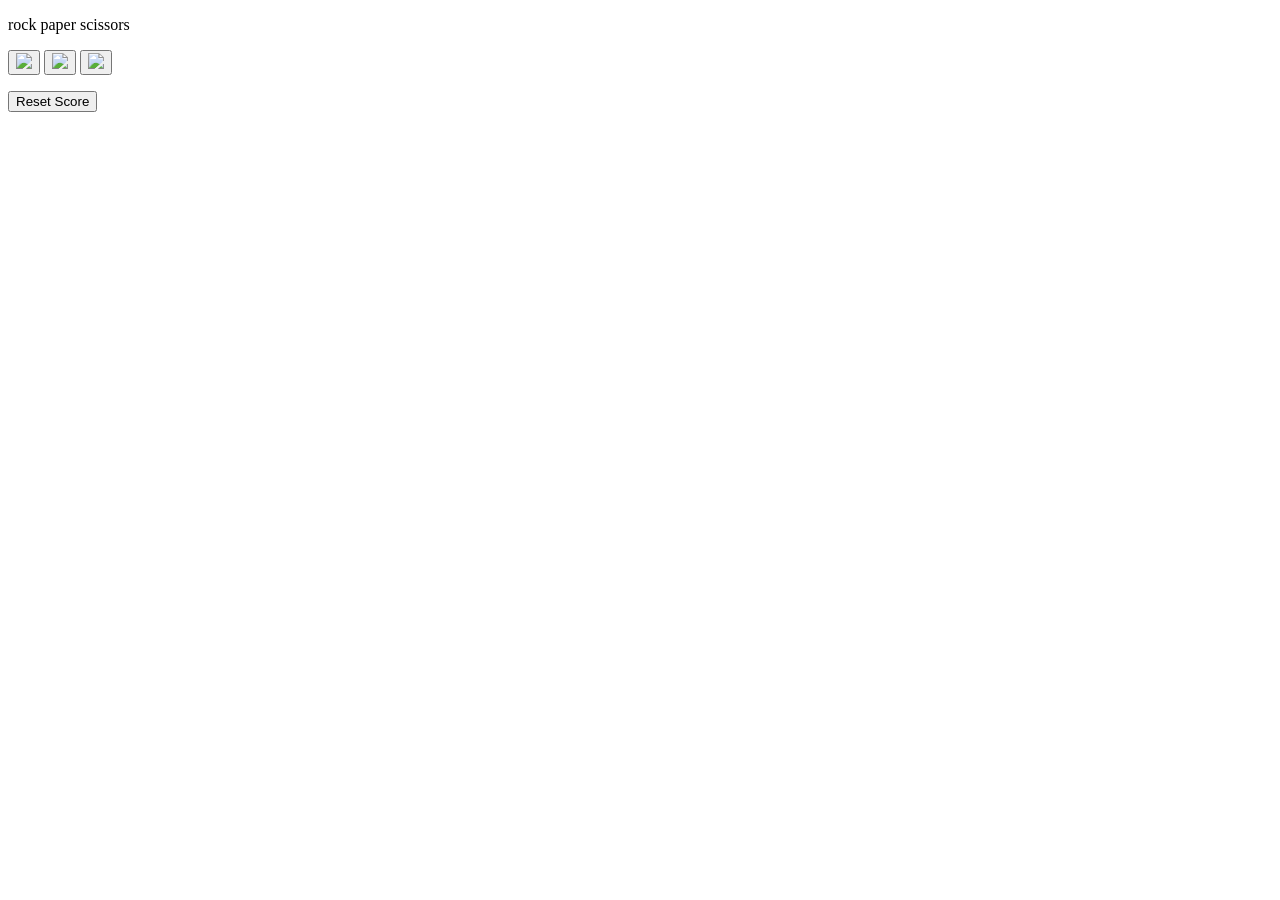
==== 10-rock-paper-scissors.html @ c2138967 "Add files via upload" ====
<!DOCTYPE html>
<html lang="en">
<head>
  <meta charset="UTF-8">
  <meta name="viewport" content="width=device-width, initial-scale=1.0">
  <title>rock-paper-scissorsGame</title>

  <link rel="stylesheet" href="styles/10-rock-paper-scissors.css">
</head>
 
<body>
  <P class="title">rock paper scissors</P>

  <button onclick="
    playGame('rock');
  " class = "move-button"><img src="images/rock-emoji.png" class="move-icon"></button>

  <button onclick="
    playGame('paper');
  " class="move-button"><img src="images/paper-emoji.png" class="move-icon"></button>

  <button onclick="
    playGame('scissors');
  " class="move-button"><img src="images/scissors-emoji.png" class="move-icon"></button>

  <p class="js-result result"></p>
  
  <p class="js-moves"></p>

  <p class="js-score score"></p>

  <button onclick="
  score.wins = 0
  score.looses=0
  score.ties = 0
  localStorage.removeItem('score');
  updateScore()
  " class="reset-score">Reset Score</button>

  <script src="scripts/10-rock-paper-scissors.js">

  </script>
</body>
</html>
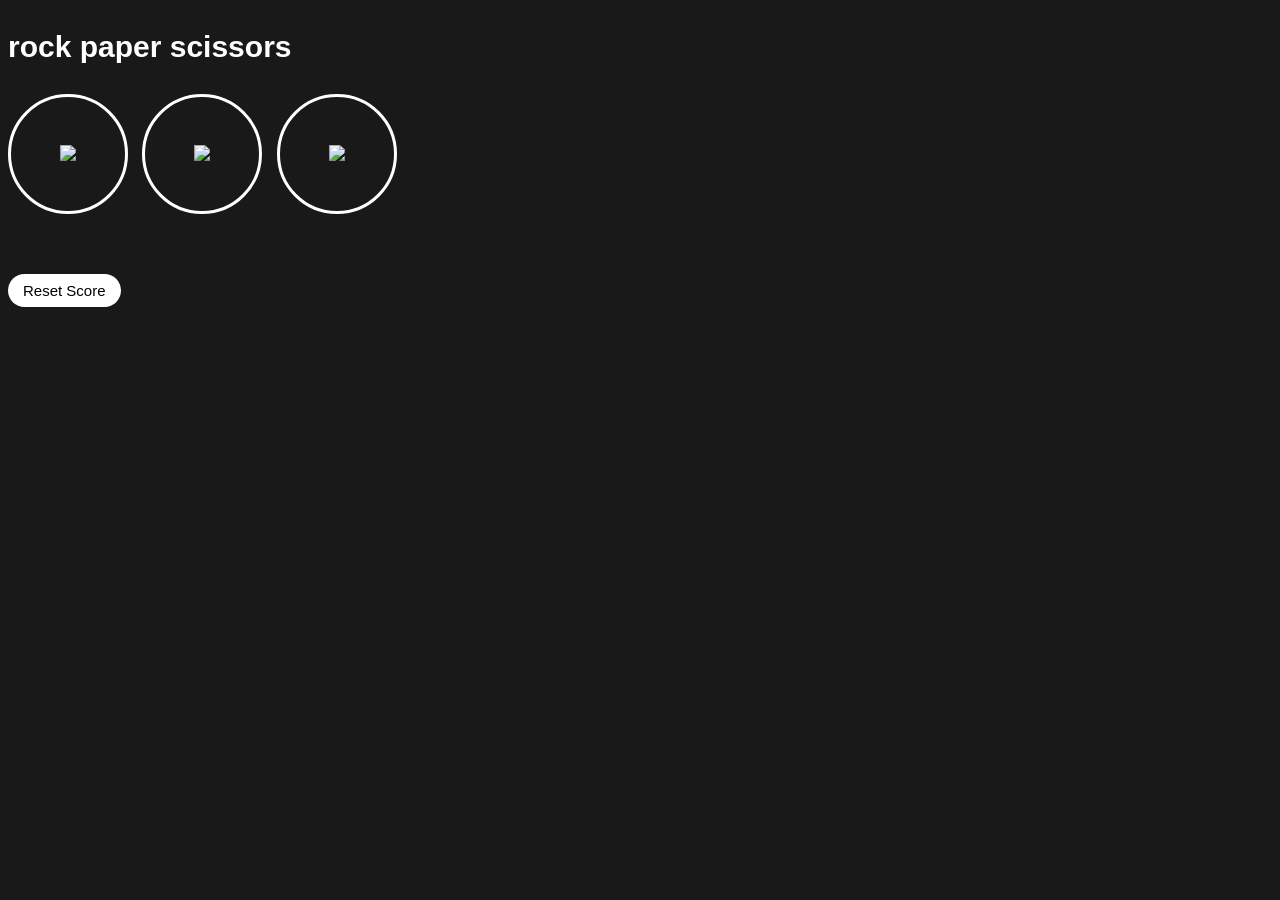
==== commit b6ec9307: "Update 10-rock-paper-scissors.html" ====
--- a/10-rock-paper-scissors.html
+++ b/10-rock-paper-scissors.html
@@ -5,7 +5,7 @@
   <meta name="viewport" content="width=device-width, initial-scale=1.0">
   <title>rock-paper-scissorsGame</title>
 
-  <link rel="stylesheet" href="styles/10-rock-paper-scissors.css">
+  <link rel="stylesheet" href="10-rock-paper-scissors.css">
 </head>
  
 <body>
--- a/10-rock-paper-scissors.css
+++ b/10-rock-paper-scissors.css
@@ -0,0 +1,39 @@
+body{
+  background-color:rgb(25, 25, 25) ;
+  color: white;
+  font-family: Arial;  
+}
+.title{
+  font-size: 30px;
+  font-weight: bold;
+  
+}
+.move-icon{
+  height: 50px; 
+}
+.move-button{
+  background-color: transparent;
+  border: 3px solid white; /*border-width ,border-style, border-color */
+  width: 120px;
+  height: 120px;
+  border-radius: 50%;
+  margin-right: 10px;
+  cursor: pointer;
+}
+.result {
+  font-size: 25px;
+  font-weight: bold;
+  margin-top: 50px;
+}
+.score{
+  margin-top: 60px;
+  margin-bottom: 30px;
+}
+.reset-score{
+  background-color: white;
+  border: none;
+  font-size: 15px;
+  padding: 8px 15px;
+  cursor: pointer;
+  border-radius: 50px;
+}
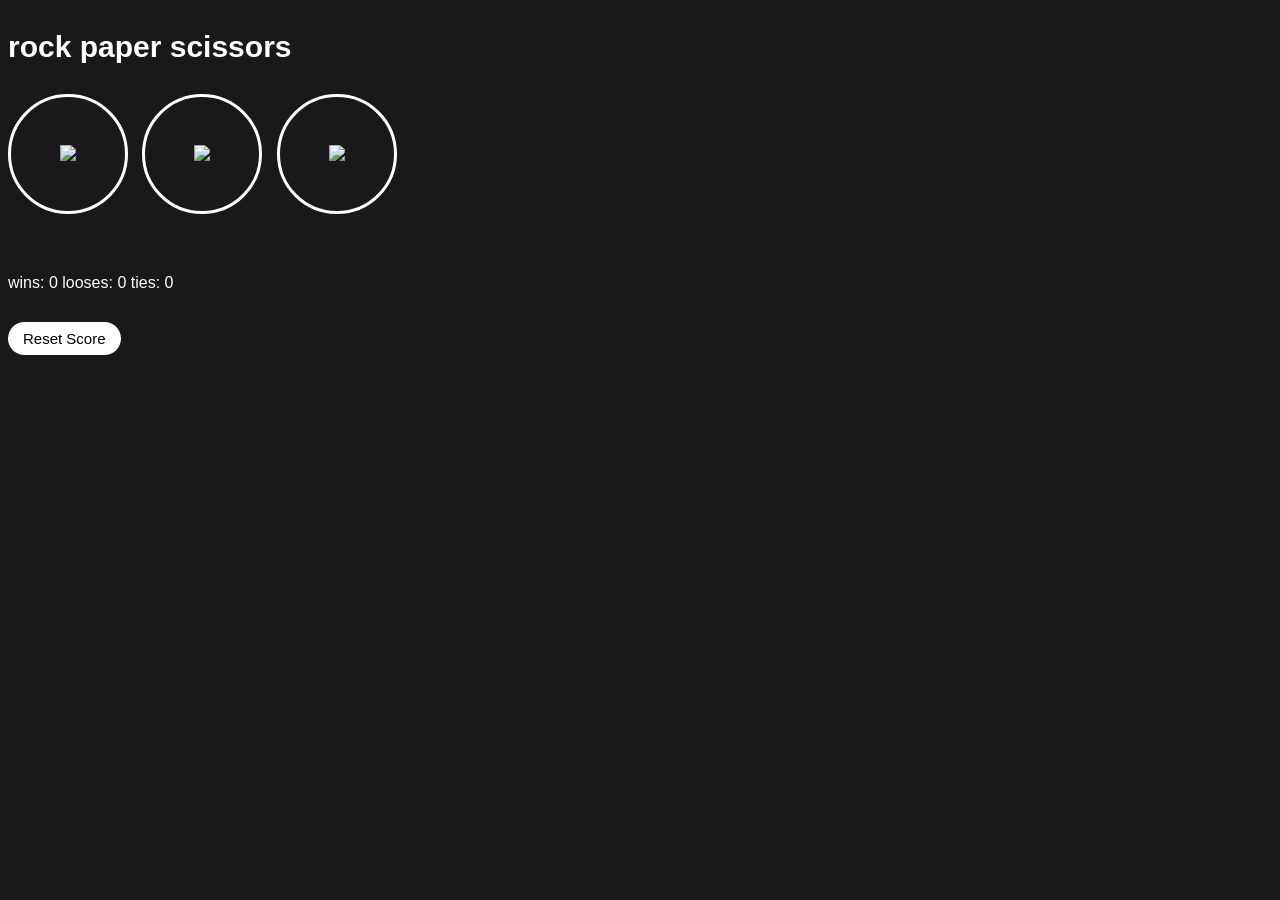
==== commit 8d285a12: "Update 10-rock-paper-scissors.html" ====
--- a/10-rock-paper-scissors.html
+++ b/10-rock-paper-scissors.html
@@ -37,7 +37,7 @@
   updateScore()
   " class="reset-score">Reset Score</button>
 
-  <script src="scripts/10-rock-paper-scissors.js">
+  <script src="10-rock-paper-scissors.js">
 
   </script>
 </body>
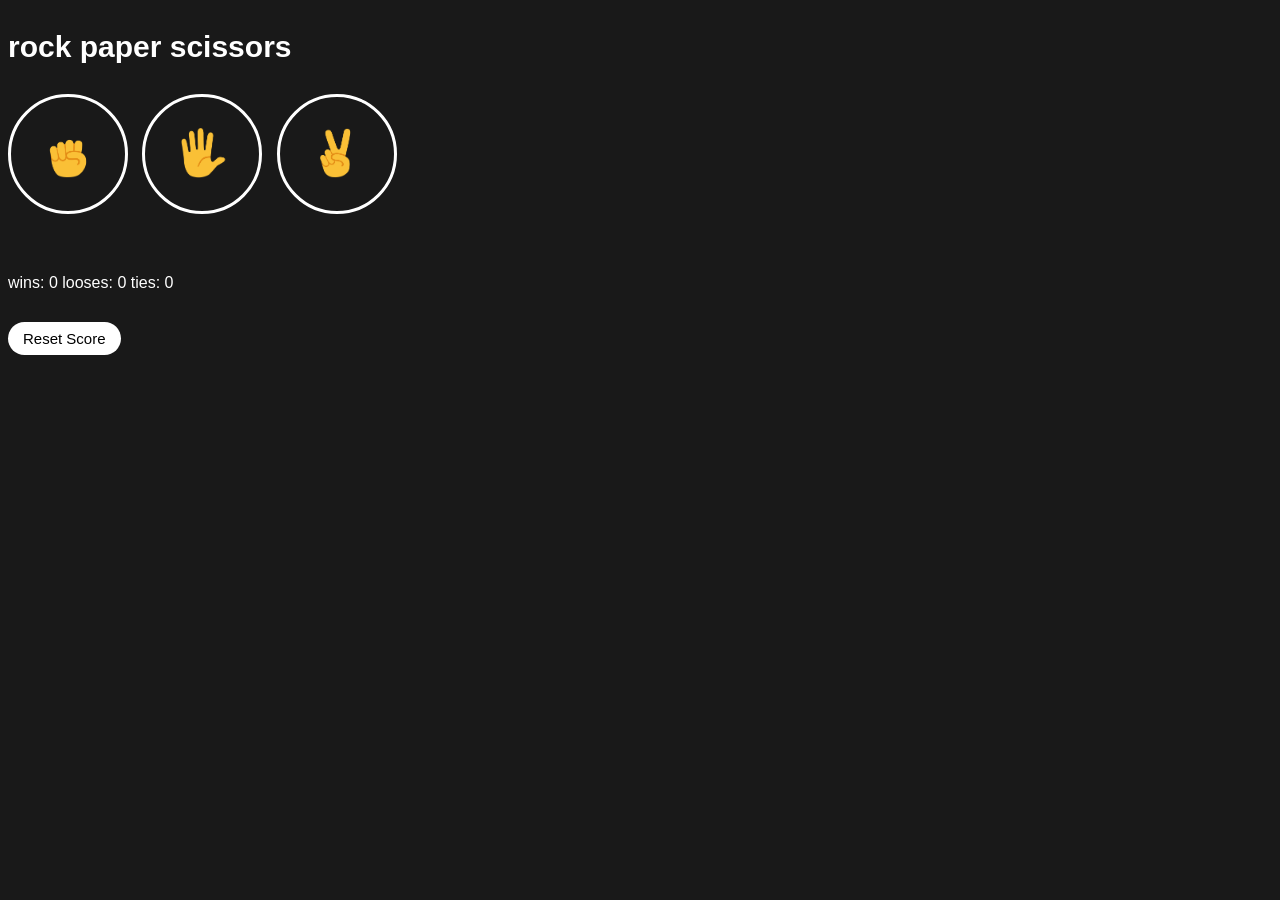
==== commit 6675bea5: "Update 10-rock-paper-scissors.html" ====
--- a/10-rock-paper-scissors.html
+++ b/10-rock-paper-scissors.html
@@ -13,15 +13,15 @@
 
   <button onclick="
     playGame('rock');
-  " class = "move-button"><img src="images/rock-emoji.png" class="move-icon"></button>
+  " class = "move-button"><img src="rock-emoji.png" class="move-icon"></button>
 
   <button onclick="
     playGame('paper');
-  " class="move-button"><img src="images/paper-emoji.png" class="move-icon"></button>
+  " class="move-button"><img src="paper-emoji.png" class="move-icon"></button>
 
   <button onclick="
     playGame('scissors');
-  " class="move-button"><img src="images/scissors-emoji.png" class="move-icon"></button>
+  " class="move-button"><img src="scissors-emoji.png" class="move-icon"></button>
 
   <p class="js-result result"></p>
   
